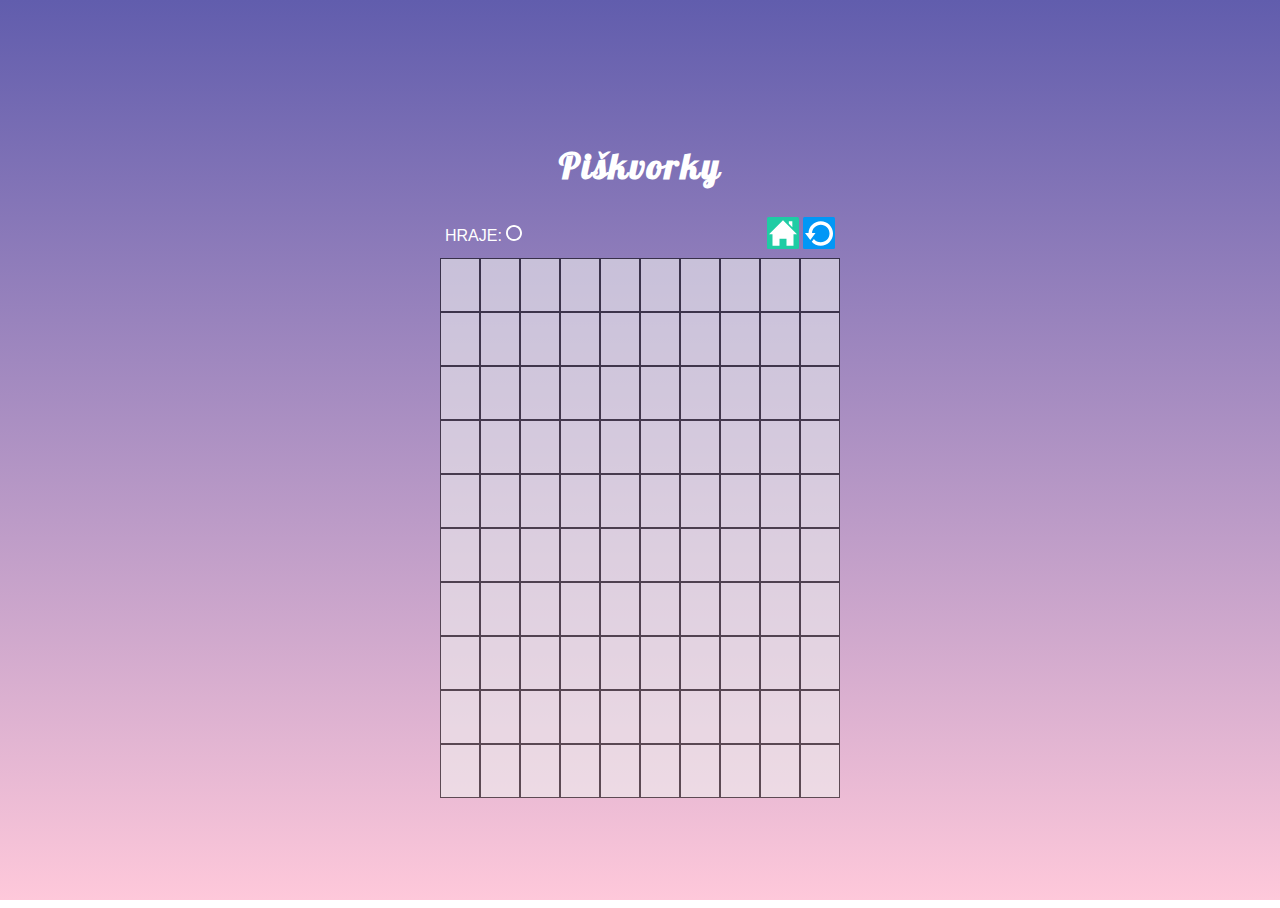
==== hra.html @ 50929019 "formatovani hra" ====
<!DOCTYPE html>
<html lang="en">
  <head>
    <meta charset="UTF-8" />
    <meta name="viewport" content="width=device-width, initial-scale=1.0" />
    <title>Hra</title>
    <link rel="stylesheet" type="text/css" href="style.css" />
    <link
      href="https://fonts.googleapis.com/css2?family=Lobster&display=swap"
      rel="stylesheet"
    />
  </head>
  <div class="hra"> 
  <div class="hlavicka">
    <h1 class="title">Piškvorky</h1>
  </div>

  <div class="hraje"> 
    <div> 
    <p> HRAJE: <img class="circle" src="circle.svg" alt="Circle" /></p>
    </div>
 <div> 
  <img class="home" src="home.svg" alt="home" /> 
  <img class="restart" src="restart.svg" alt="restart" /> 
 </div>
  </div>

<div class="grid"> 
 <button></button>
 <button></button>
 <button></button>
 <button></button>
 <button></button>
 <button></button>
 <button></button>
 <button></button>
 <button></button>
 <button></button>
 <button></button>
 <button></button>
 <button></button>
 <button></button>
 <button></button>
 <button></button>
 <button></button>
 <button></button>
 <button></button>
 <button></button>
 <button></button>
 <button></button>
 <button></button>
 <button></button>
 <button></button>
 <button></button>
 <button></button>
 <button></button>
 <button></button>
 <button></button>
 <button></button>
 <button></button>
 <button></button>
 <button></button>
 <button></button>
 <button></button>
 <button></button>
 <button></button>
 <button></button>
 <button></button>
 <button></button>
 <button></button>
 <button></button>
 <button></button>
 <button></button>
 <button></button>
 <button></button>
 <button></button>
 <button></button>
 <button></button>
 <button></button>
 <button></button>
 <button></button>
 <button></button>
 <button></button>
 <button></button>
 <button></button>
 <button></button>
 <button></button>
 <button></button>
 <button></button>
 <button></button>
 <button></button>
 <button></button>
 <button></button>
 <button></button>
 <button></button>
 <button></button>
 <button></button>
 <button></button>
 <button></button>
 <button></button>
 <button></button>
 <button></button>
 <button></button>
 <button></button>
 <button></button>
 <button></button>
 <button></button>
 <button></button>
 <button></button>
 <button></button>
 <button></button>
 <button></button>
 <button></button>
 <button></button>
 <button></button>
 <button></button>
 <button></button>
 <button></button>
 <button></button>
 <button></button>
 <button></button>
 <button></button>
 <button></button>
 <button></button>
 <button></button>
 <button></button>
 <button></button>
 <button></button>

</div>
</div>
</body>
</html>
---- style.css ----
*,
*::before,
*::after {
  box-sizing: border-box;
}

html {
  height: 100%;
}

body {
  min-height: 100%;
  display: flex;
  justify-content: center;
  align-items: center;
  background-image: linear-gradient(#615dad, #fec8da);
  background-repeat: no-repeat;
  background-attachment: fixed;
  color: #ffffff;
}

.uvod {
  display: flex;
  flex-direction: column;
  background-color: #283e50;
  width: 350px;
  border-radius: 10px 10px 0px 0px;
  padding: 0px 0px;
  margin: 30px 0px;
  text-align: center;
  font-family: Arial, Helvetica, sans-serif;
  font-size: 15px;
}

.foto {
  width: 350px;
  border-radius: 10px 10px 0px 0px;
}

.hlavicka {
  font-family: 'Lobster', cursive;
  text-align: center;
  font-size: 18px;
  letter-spacing: 2px;
}

.text {
  padding: 0 10px;
  margin-bottom: 20px;
  word-spacing: 2px;
  line-height: 150%;
}

a {
  display: block;
  width: 100%;
  height: auto;
  color: #ffffff;
  text-decoration: none;
  padding: 10px 0px;
  margin: 0px;
}

.prvniTlacitko {
  border-bottom: 1px solid #283e50;
  background-color: #1fcca4;
}

.druheTlacitko {
  background-color: #0197f6;
}

a.prvniTlacitko:hover {
  background-color: #1cbb96;
}

a.druheTlacitko:hover {
  background-color: #0090e9;
}

/*tady konci vseobecne nastaveni a index.html*/

.instrukce {
  background-color: #283e50;
  border-radius: 10px 10px 0px 0px;
  padding: 0px 0px;
  margin: 30px 0px;
  font-family: Arial, Helvetica, sans-serif;
  font-size: 15px;
  text-align: center;
  min-height: 100%;
  max-width: 600px;
  min-width: 340px;
}

.cross,
.circle {
  filter: invert(100%);
  width: 1em;
  height: 1em;
}

.fotoPravidla {
  width: 100%;
  min-width: 300px;
}

.textPravidla {
  text-align: left;
  font-style: normal;
  padding: 0 10px;
  margin-bottom: 20px;
  word-spacing: 2px;
  line-height: 150%;
}

.tahy {
  margin-bottom: 20px;
  font-style: italic;
}

figure {
  padding: 10px 10px 10px 10px;
  margin: 0px;
}

@media screen and (min-width: 540px) {
  .instrukce {
    max-width: 800px;
  }

  .tahy {
    display: flex;
    flex-wrap: wrap;
    justify-content: space-evenly;
  }

  .tahy figure {
    flex-basis: calc(50% - 40px - 40px);
  }
}

/*tady konci pravidla.html*/

.hra {
  display: flex;
  flex-direction: column;
  justify-content: center;
}

.hraje {
  display: flex;
  justify-content: space-between;
  align-items: center;
  max-width: 80vmin;
  font-family: Arial, Helvetica, sans-serif;
  font-size: 16px;
  font-style: bold;
  padding: 5px;
}

.hraje p {
  margin: 0px;
}

.home {
  background-color: #1fcca4;
  padding: 2px;
  width: 2em;
  height: 2em;
  border-radius: 5%;
}

.restart {
  background-color: #0197f6;
  padding: 2px;
  width: 2em;
  height: 2em;
  border-radius: 5%;
}

.grid {
  display: flex;
  flex-wrap: wrap;
  max-width: 80vmin;
}

.grid button {
  width: calc(100% / 10);
  height: 6vmin;
  opacity: 0.6;
  border-radius: 0%;
  border: 1px solid black;
  margin: 0px;
  padding: 1px;
}

.grid button:focus,
.grid button:hover {
  opacity: 80%;
}
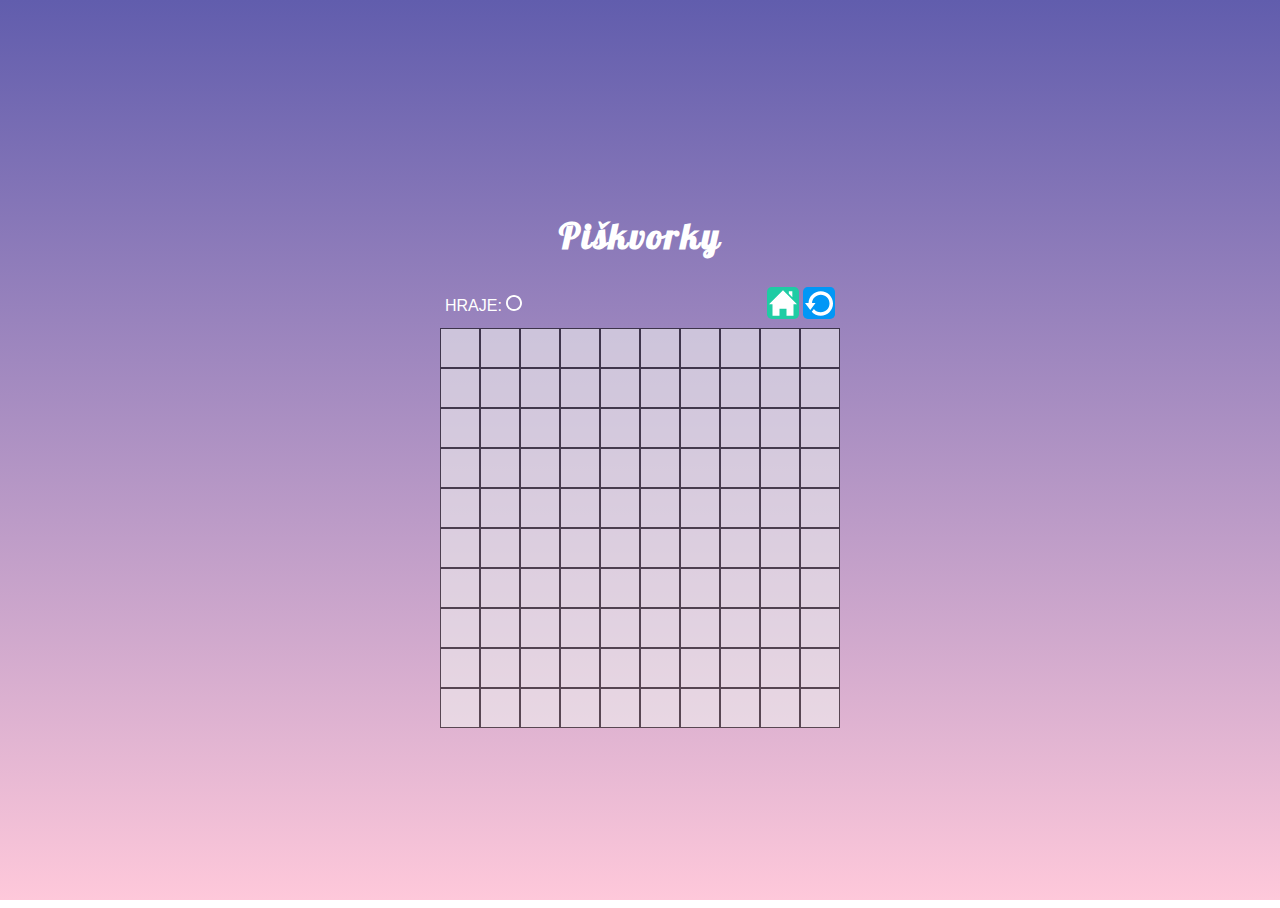
==== commit 56438943: "upravene hoover+grid" ====
--- a/hra.html
+++ b/hra.html
@@ -17,11 +17,15 @@
 
   <div class="hraje"> 
     <div> 
-    <p> HRAJE: <img class="circle" src="circle.svg" alt="Circle" /></p>
+    <p> HRAJE: 
+    <!--vyzkouset kolecko pomoci pseudoprvku-->    <img class="circle" src="circle.svg" alt="Circle" /> 
+    </p>
     </div>
  <div> 
-  <img class="home" src="home.svg" alt="home" /> 
-  <img class="restart" src="restart.svg" alt="restart" /> 
+   <a href="index.html"> 
+  <img class="home" src="home.svg" alt="home" /> </a>
+  <a href="hra.html"> 
+  <img class="restart" src="restart.svg" alt="restart" /> </a>
  </div>
   </div>
 
--- a/style.css
+++ b/style.css
@@ -146,17 +146,33 @@
   display: flex;
   flex-direction: column;
   justify-content: center;
+  max-width: 80vmin;
 }
 
 .hraje {
   display: flex;
   justify-content: space-between;
   align-items: center;
-  max-width: 80vmin;
   font-family: Arial, Helvetica, sans-serif;
   font-size: 16px;
   font-style: bold;
   padding: 5px;
+  flex-shrink: 1;
+}
+/*test pseudoprvku
+  .hraje::after {
+    content: '';
+    width: 20px;
+    height: 20px;
+    border-radius: 50%;
+    border: 2.75px solid white;
+    margin: 0;
+    margin-left: 5px;
+}*/
+
+.hraje a {
+  padding: 0px;
+  display: inline;
 }
 
 .hraje p {
@@ -168,7 +184,11 @@
   padding: 2px;
   width: 2em;
   height: 2em;
-  border-radius: 5%;
+  border-radius: 15%;
+}
+.home:hover,
+.home:focus {
+  background-color: #1cbb96;
 }
 
 .restart {
@@ -176,26 +196,35 @@
   padding: 2px;
   width: 2em;
   height: 2em;
-  border-radius: 5%;
+  border-radius: 15%;
+}
+
+.restart:hover,
+.restart:focus {
+  background-color: #0090e9;
 }
 
 .grid {
   display: flex;
   flex-wrap: wrap;
-  max-width: 80vmin;
+  width: 100%;
 }
 
 .grid button {
   width: calc(100% / 10);
-  height: 6vmin;
   opacity: 0.6;
-  border-radius: 0%;
   border: 1px solid black;
   margin: 0px;
   padding: 1px;
+}
+
+.grid button::before {
+  content: '';
+  display: block;
+  padding-top: 100%;
 }
 
 .grid button:focus,
 .grid button:hover {
-  opacity: 80%;
-}
+  filter: brightness(200%);
+}
